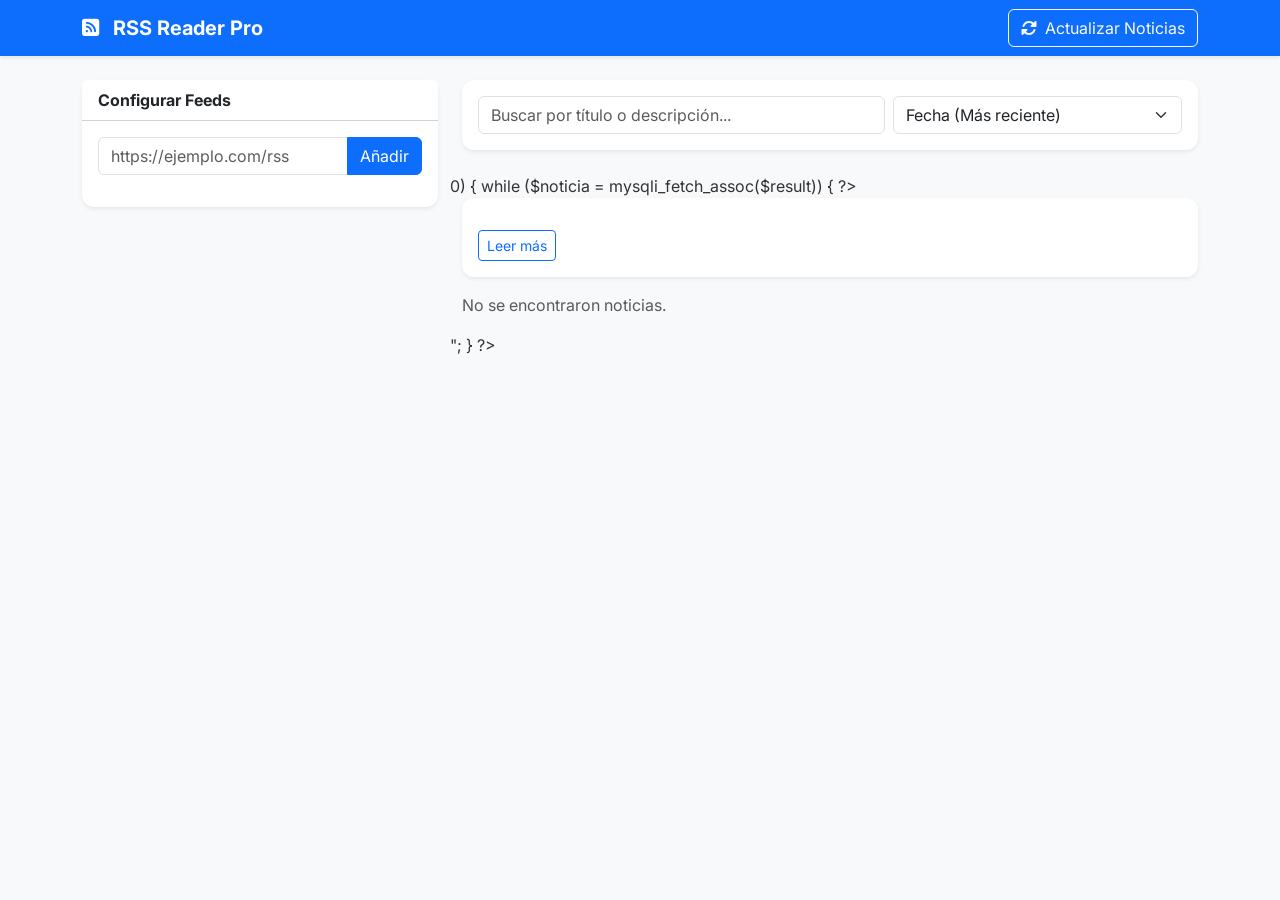
==== index.html @ 41afdb5c "subiendo archivos del proyecto" ====
<!DOCTYPE html>
<html lang="es">
<head>
  <meta charset="UTF-8">
  <meta name="viewport" content="width=device-width, initial-scale=1.0">
  <title>RSS Feed Reader | Mi Lector Personal</title>
  <link href="https://cdn.jsdelivr.net/npm/bootstrap@5.3.0/dist/css/bootstrap.min.css" rel="stylesheet">
  <link rel="stylesheet" href="https://cdnjs.cloudflare.com/ajax/libs/font-awesome/6.0.0/css/all.min.css">
  <link href="https://fonts.googleapis.com/css2?family=Inter:wght@400;600;700&display=swap" rel="stylesheet">
  <link rel="stylesheet" href="style.css">
</head>
<body class="bg-light">

<nav class="navbar navbar-dark bg-primary shadow-sm mb-4">
  <div class="container">
    <a class="navbar-brand fw-bold" href="#">
      <i class="fas fa-rss-square me-2"></i> RSS Reader Pro
    </a>
    <button class="btn btn-outline-light" id="btnUpdate">
      <i class="fas fa-sync-alt me-1"></i> Actualizar Noticias
    </button>
  </div>
</nav>

<div class="container">
  <div class="row">
    <div class="col-md-4">
      <div class="card shadow-sm mb-4">
        <div class="card-header bg-white fw-bold">Configurar Feeds</div>
        <div class="card-body">
          <div class="input-group mb-3">
            <input type="text" id="feedUrl" class="form-control" placeholder="https://ejemplo.com/rss">
            <button class="btn btn-primary" id="btnAddFeed">Añadir</button>
          </div>
          <ul class="list-group list-group-flush" id="feedList">
          </ul>
        </div>
      </div>
    </div>

    <div class="col-md-8">
      <div class="card shadow-sm mb-4">
        <div class="card-body">
          <div class="row g-2">
            <div class="col-md-7">
              <input type="text" id="searchInput" class="form-control" placeholder="Buscar por título o descripción...">
            </div>
            <div class="col-md-5">
              <select id="sortSelect" class="form-select">
                <option value="fecha_desc">Fecha (Más reciente)</option>
                <option value="fecha_asc">Fecha (Más antigua)</option>
                <option value="titulo_asc">Título (A-Z)</option>
                <option value="categoria_asc">Categoría</option>
              </select>
            </div>
          </div>
        </div>
      </div>

      <div id="newsContainer" class="row">
        <div class="col-12 text-center py-5">
          <div class="spinner-border text-primary" role="status"></div>
          <p class="mt-2 text-muted">Cargando noticias...</p>
        </div>
      </div>
    </div>
  </div>
</div>

<script src="main.js"></script>
</body>
</html>
---- style.css ----
body {
    font-family: 'Inter', sans-serif;
    color: #333;
}

.card {
    border: none;
    border-radius: 12px;
    transition: transform 0.2s ease;
}

.news-card:hover {
    transform: translateY(-5px);
}

.news-date {
    font-size: 0.85rem;
    color: #6c757d;
}

.news-category {
    font-size: 0.75rem;
    text-transform: uppercase;
    font-weight: 700;
    letter-spacing: 0.5px;
}

/* Estilo para las imágenes que vienen del feed */
.news-content img {
    max-width: 100%;
    height: auto;
    border-radius: 8px;
    margin-bottom: 10px;
}

#btnUpdate i.spin {
    animation: fa-spin 1s infinite linear;
}

@keyframes fa-spin {
    0% { transform: rotate(0deg); }
    100% { transform: rotate(360deg); }
}
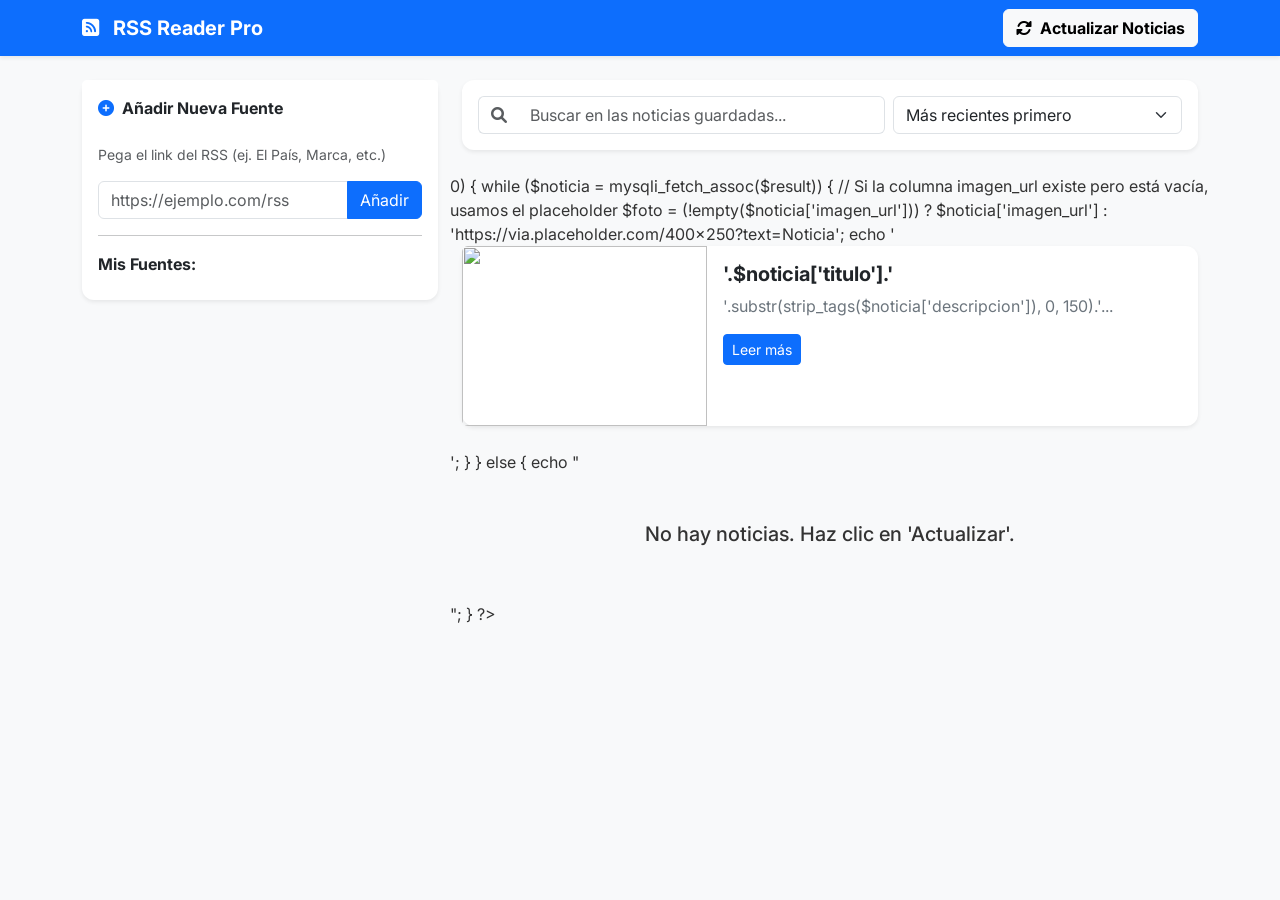
==== commit 13f970ab: "Add files via upload" ====
--- a/index.html
+++ b/index.html
@@ -1,72 +1,82 @@
-<!DOCTYPE html>
-<html lang="es">
-<head>
-  <meta charset="UTF-8">
-  <meta name="viewport" content="width=device-width, initial-scale=1.0">
-  <title>RSS Feed Reader | Mi Lector Personal</title>
-  <link href="https://cdn.jsdelivr.net/npm/bootstrap@5.3.0/dist/css/bootstrap.min.css" rel="stylesheet">
-  <link rel="stylesheet" href="https://cdnjs.cloudflare.com/ajax/libs/font-awesome/6.0.0/css/all.min.css">
-  <link href="https://fonts.googleapis.com/css2?family=Inter:wght@400;600;700&display=swap" rel="stylesheet">
-  <link rel="stylesheet" href="style.css">
-</head>
-<body class="bg-light">
-
-<nav class="navbar navbar-dark bg-primary shadow-sm mb-4">
-  <div class="container">
-    <a class="navbar-brand fw-bold" href="#">
-      <i class="fas fa-rss-square me-2"></i> RSS Reader Pro
-    </a>
-    <button class="btn btn-outline-light" id="btnUpdate">
-      <i class="fas fa-sync-alt me-1"></i> Actualizar Noticias
-    </button>
-  </div>
-</nav>
-
-<div class="container">
-  <div class="row">
-    <div class="col-md-4">
-      <div class="card shadow-sm mb-4">
-        <div class="card-header bg-white fw-bold">Configurar Feeds</div>
-        <div class="card-body">
-          <div class="input-group mb-3">
-            <input type="text" id="feedUrl" class="form-control" placeholder="https://ejemplo.com/rss">
-            <button class="btn btn-primary" id="btnAddFeed">Añadir</button>
-          </div>
-          <ul class="list-group list-group-flush" id="feedList">
-          </ul>
-        </div>
-      </div>
-    </div>
-
-    <div class="col-md-8">
-      <div class="card shadow-sm mb-4">
-        <div class="card-body">
-          <div class="row g-2">
-            <div class="col-md-7">
-              <input type="text" id="searchInput" class="form-control" placeholder="Buscar por título o descripción...">
-            </div>
-            <div class="col-md-5">
-              <select id="sortSelect" class="form-select">
-                <option value="fecha_desc">Fecha (Más reciente)</option>
-                <option value="fecha_asc">Fecha (Más antigua)</option>
-                <option value="titulo_asc">Título (A-Z)</option>
-                <option value="categoria_asc">Categoría</option>
-              </select>
-            </div>
-          </div>
-        </div>
-      </div>
-
-      <div id="newsContainer" class="row">
-        <div class="col-12 text-center py-5">
-          <div class="spinner-border text-primary" role="status"></div>
-          <p class="mt-2 text-muted">Cargando noticias...</p>
-        </div>
-      </div>
-    </div>
-  </div>
-</div>
-
-<script src="main.js"></script>
-</body>
+<!DOCTYPE html>
+<html lang="es">
+<head>
+  <meta charset="UTF-8">
+  <meta name="viewport" content="width=device-width, initial-scale=1.0">
+  <title>RSS Reader Pro | Mi Lector de Noticias</title>
+  
+  <link href="https://cdn.jsdelivr.net/npm/bootstrap@5.3.0/dist/css/bootstrap.min.css" rel="stylesheet">
+  <link rel="stylesheet" href="https://cdnjs.cloudflare.com/ajax/libs/font-awesome/6.0.0/css/all.min.css">
+  <link href="https://fonts.googleapis.com/css2?family=Inter:wght@400;600;700&display=swap" rel="stylesheet">
+  <link rel="stylesheet" href="style.css">
+</head>
+<body class="bg-light">
+
+<nav class="navbar navbar-dark bg-primary shadow-sm mb-4">
+  <div class="container">
+    <a class="navbar-brand fw-bold" href="#">
+      <i class="fas fa-rss-square me-2"></i> RSS Reader Pro
+    </a>
+    <button class="btn btn-light fw-bold" id="btnUpdate">
+      <i class="fas fa-sync-alt me-1"></i> Actualizar Noticias
+    </button>
+  </div>
+</nav>
+
+<div class="container">
+  <div class="row">
+    
+    <div class="col-md-4">
+      <div class="card shadow-sm border-0 mb-4" style="border-radius: 12px;">
+        <div class="card-header bg-white fw-bold border-0 pt-3">
+          <i class="fas fa-plus-circle text-primary me-2"></i>Añadir Nueva Fuente
+        </div>
+        <div class="card-body">
+          <p class="text-muted small">Pega el link del RSS (ej. El País, Marca, etc.)</p>
+          <div class="input-group mb-3">
+            <input type="text" id="feedUrl" class="form-control" placeholder="https://ejemplo.com/rss">
+            <button class="btn btn-primary" id="btnAddFeed">Añadir</button>
+          </div>
+          <hr>
+          <label class="fw-bold mb-2">Mis Fuentes:</label>
+          <ul class="list-group list-group-flush" id="feedList">
+            </ul>
+        </div>
+      </div>
+    </div>
+
+    <div class="col-md-8">
+      <div class="card shadow-sm border-0 mb-4" style="border-radius: 12px;">
+        <div class="card-body">
+          <div class="row g-2">
+            <div class="col-md-7">
+              <div class="input-group">
+                <span class="input-group-text bg-white border-end-0"><i class="fas fa-search text-muted"></i></span>
+                <input type="text" id="searchInput" class="form-control border-start-0" placeholder="Buscar en las noticias guardadas...">
+              </div>
+            </div>
+            <div class="col-md-5">
+              <select id="sortSelect" class="form-select">
+                <option value="fecha_desc">Más recientes primero</option>
+                <option value="fecha_asc">Más antiguas</option>
+                <option value="titulo_asc">Título (A-Z)</option>
+              </select>
+            </div>
+          </div>
+        </div>
+      </div>
+
+      <div id="newsContainer" class="row">
+        <div class="col-12 text-center py-5">
+          <div class="spinner-border text-primary" role="status"></div>
+          <p class="mt-2 text-muted">Cargando noticias de la base de datos...</p>
+        </div>
+      </div>
+    </div>
+
+  </div>
+</div>
+
+<script src="main.js"></script>
+</body>
 </html>
--- a/style.css
+++ b/style.css
@@ -1,43 +1,49 @@
-body {
-    font-family: 'Inter', sans-serif;
-    color: #333;
-}
-
-.card {
-    border: none;
-    border-radius: 12px;
-    transition: transform 0.2s ease;
-}
-
-.news-card:hover {
-    transform: translateY(-5px);
-}
-
-.news-date {
-    font-size: 0.85rem;
-    color: #6c757d;
-}
-
-.news-category {
-    font-size: 0.75rem;
-    text-transform: uppercase;
-    font-weight: 700;
-    letter-spacing: 0.5px;
-}
-
-/* Estilo para las imágenes que vienen del feed */
-.news-content img {
-    max-width: 100%;
-    height: auto;
-    border-radius: 8px;
-    margin-bottom: 10px;
-}
-
-#btnUpdate i.spin {
-    animation: fa-spin 1s infinite linear;
-}
-
-@keyframes fa-spin {
-    0% { transform: rotate(0deg); }
-    100% { transform: rotate(360deg); }
+body {
+    font-family: 'Inter', sans-serif;
+    background-color: #f8f9fa;
+    color: #333;
+}
+
+/* Tarjeta principal */
+.news-card {
+    border: none;
+    border-radius: 12px;
+    transition: transform 0.2s ease, box-shadow 0.2s ease;
+    background: #fff;
+}
+
+.news-card:hover {
+    transform: translateY(-5px);
+    box-shadow: 0 10px 20px rgba(0,0,0,0.1) !important;
+}
+
+/* Ajuste de la imagen a la izquierda */
+.news-card img {
+    height: 100%;
+    min-height: 200px;
+    object-fit: cover; /* Evita que la foto se estire */
+    border-top-left-radius: 12px;
+    border-bottom-left-radius: 12px;
+}
+
+.news-date {
+    font-size: 0.85rem;
+    color: #6c757d;
+}
+
+.news-category {
+    font-size: 0.75rem;
+    text-transform: uppercase;
+    font-weight: 700;
+    letter-spacing: 0.5px;
+}
+
+/* Animación del botón actualizar */
+.spin {
+    animation: fa-spin 1s infinite linear;
+}
+
+@keyframes fa-spin {
+    0% { transform: rotate(0deg); }
+    100% { transform: rotate(360deg); }
 }
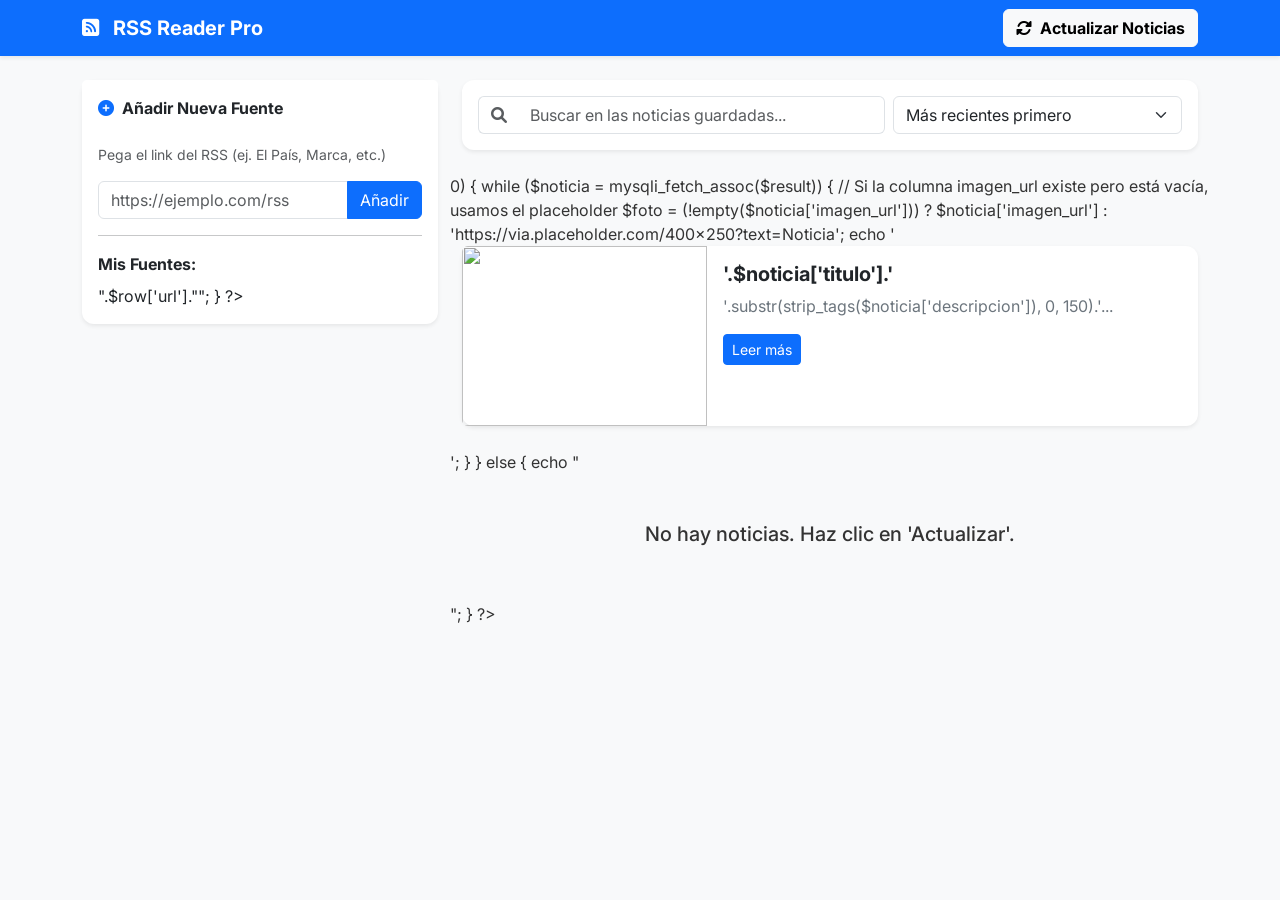
==== commit 468b8f9b: "Update index.html" ====
--- a/index.html
+++ b/index.html
@@ -77,6 +77,6 @@
   </div>
 </div>
 
-<script src="main.js"></script>
+<script src="main.js"defer></script>
 </body>
-</html>+</html>
